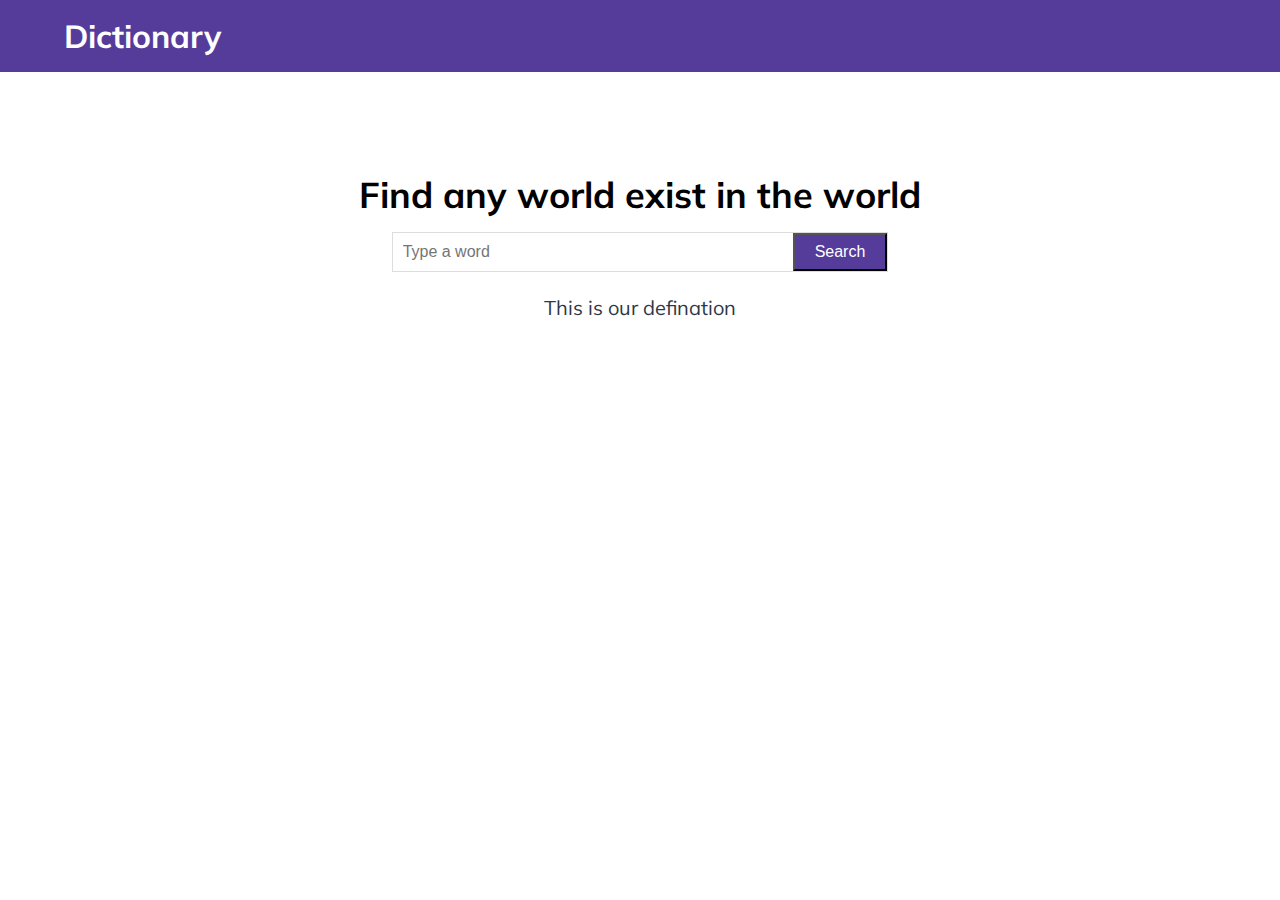
==== 1. Dictionary/index.html @ 32167aee "Added dictionary" ====
<!DOCTYPE html>
<html lang="en">

<head>
    <meta charset="UTF-8">
    <meta name="viewport" content="width=device-width, initial-scale=1.0">
    <title>Dictionary App</title>
    <link rel="stylesheet" href="style.css">
</head>

<body>

    <nav>
        <div class="container">
            <h1>Dictionary</h1>
        </div>
    </nav>
    <section class="input container">
        <h2>Find any world exist in the world </h2>
        <div class="form_wrap">
            <div class="input_wrap">
                <input type="text" id="input" placeholder="Type a word">
                <button id="search">Search</button>
            </div>
        </div>
    </section>
    <section class="data container">
        <span class="loading">Loading...</span>
        <p class="def">This is our defination</p>
        <div class="audio">

        </div>
        <div class="not_found"></div>
    </section>
    <script src="script.js"></script>
</body>

</html>
---- 1. Dictionary/style.css ----
@import url('https://fonts.googleapis.com/css2?family=Muli:wght@300;400&display=swap"');
* {
    margin: 0;
    padding: 0;
    box-sizing: border-box;
}

body {
    font-family: 'Muli', sans-serif;
    min-height: 100vh;
}

.container {
    width: 1152px;
    max-width: 90%;
    margin: 0 auto;
}

nav {
    background: #553C9A;
    color: #fff;
    padding: 1rem 0;
}

section.input {
    padding-top: 100px;
}

h2 {
    text-align: center;
    font-size: 36px;
}

.form_wrap {
    display: flex;
    justify-content: center;
}

.input_wrap {
    display: flex;
    align-items: center;
    margin-top: 15px;
    border: 1px solid #ddd;
}

input {
    border: none;
    padding: 10px;
    font-size: 16px;
    min-width: 400px;
    outline: none;
}

button {
    background: #553C9A;
    color: #fff;
    height: 100%;
    font-size: 16px;
    padding: 0 20px;
    cursor: pointer;
}

section.data {
    max-width: 600px;
    margin: 0 auto;
    margin-top: 20px;
    text-align: center;
}

.loading {
    display: none;
}

section.data p.def {
    font-size: 20px;
    color: #2D3748;
    line-height: 1.6;
}
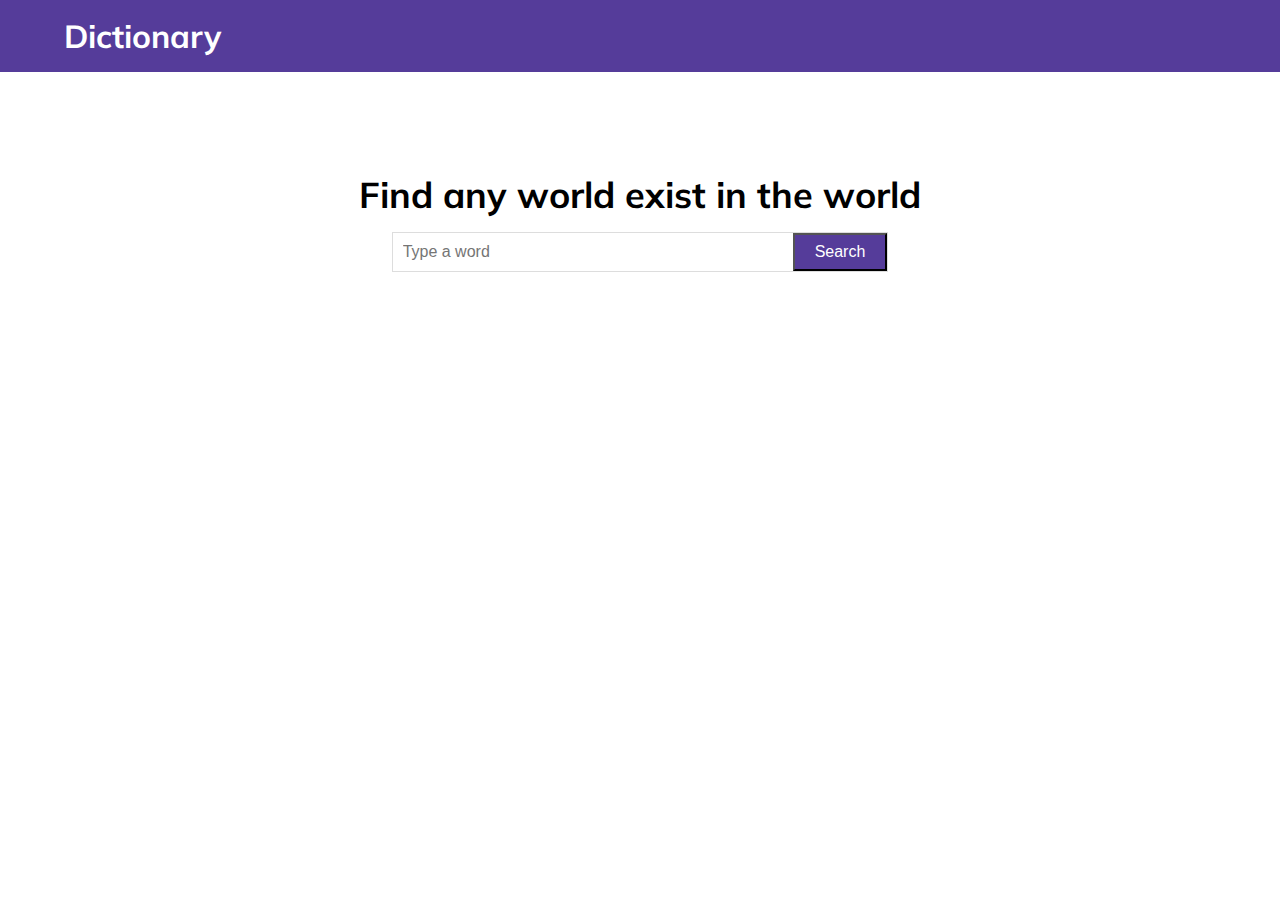
==== commit 7da7fe2d: "added new Dictionary Project" ====
--- a/1. Dictionary/index.html
+++ b/1. Dictionary/index.html
@@ -26,10 +26,8 @@
     </section>
     <section class="data container">
         <span class="loading">Loading...</span>
-        <p class="def">This is our defination</p>
-        <div class="audio">
-
-        </div>
+        <p class="def"></p>
+        <div class="audio"></div>
         <div class="not_found"></div>
     </section>
     <script src="script.js"></script>
--- a/1. Dictionary/style.css
+++ b/1. Dictionary/style.css
@@ -75,4 +75,18 @@
     font-size: 20px;
     color: #2D3748;
     line-height: 1.6;
+}
+
+.suggested {
+    background: #B794F4;
+    color: #fff;
+    padding: 2px 10px;
+    border-radius: 4px;
+    margin-right: 10px;
+    margin-top: 5px;
+    display: inline-block;
+}
+
+.audio {
+    margin-top: 20px;
 }